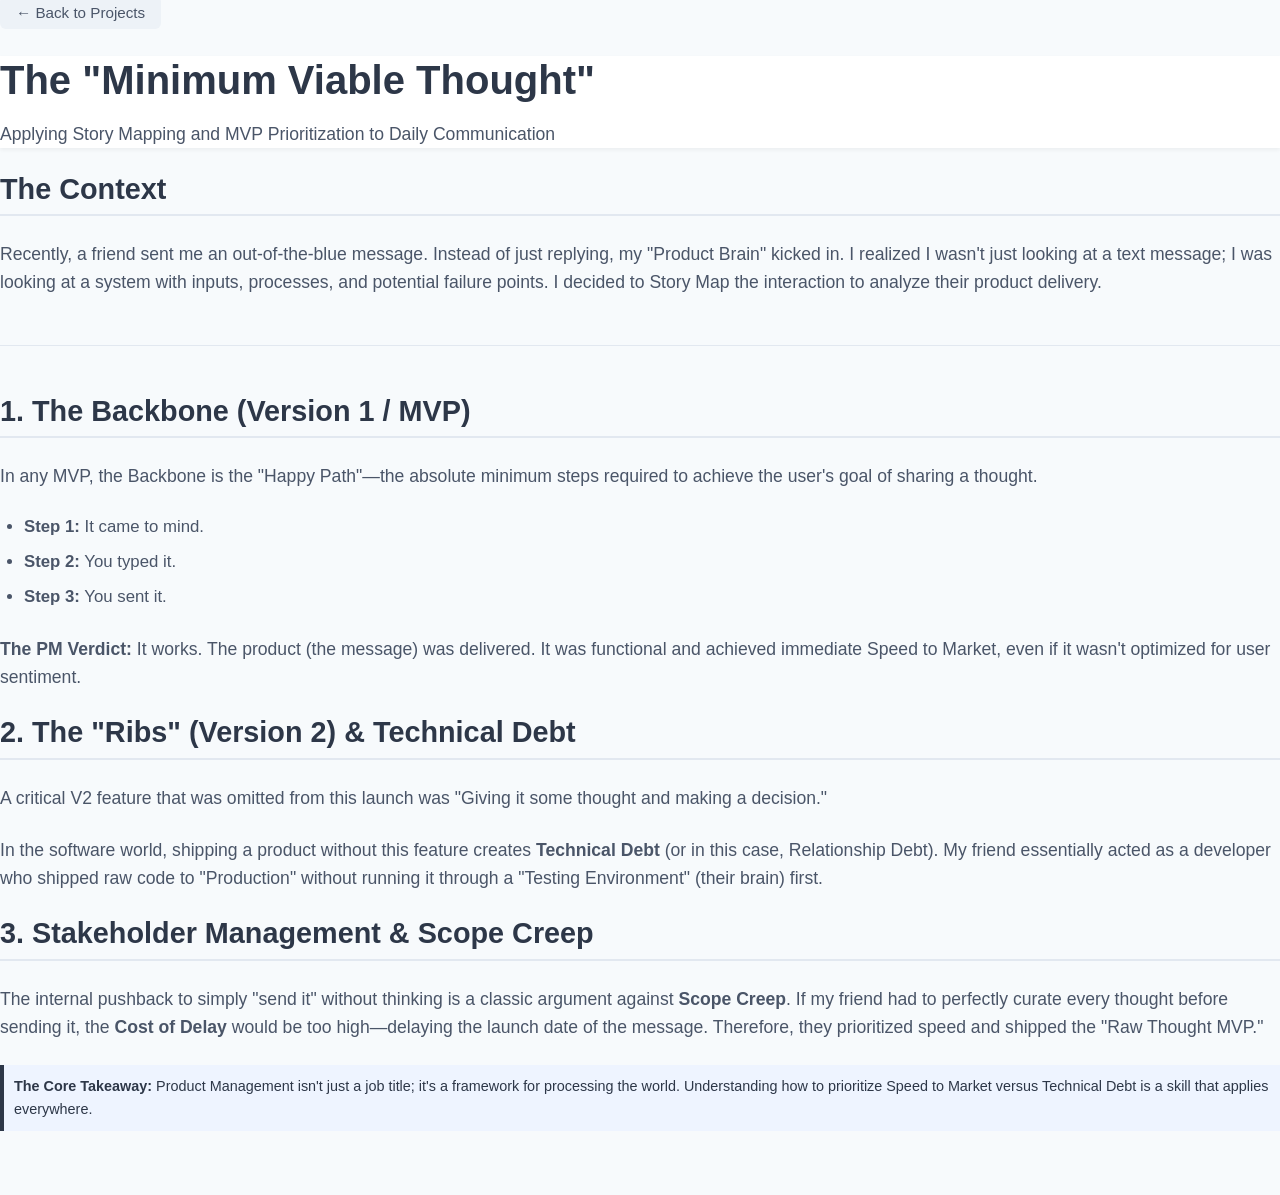
==== blog-mvt.html @ bc2f6c38 "edit projects and blog pages" ====
<!DOCTYPE html>
<html lang="en">
<head>
    <meta charset="UTF-8">
    <meta name="viewport" content="width=device-width, initial-scale=1.0">
    <title>Minimum Viable Thought | PM Portfolio</title>
    <link rel="stylesheet" href="style.css"> 
</head>
<body>
    <div class="container">
        <nav style="margin-bottom: 30px;">
            <a href="projects.html" class="secondary-button">← Back to Projects</a>
        </nav>

        <header>
            <h1>The "Minimum Viable Thought"</h1>
            <p class="tagline">Applying Story Mapping and MVP Prioritization to Daily Communication</p>
        </header>

        <section class="blog-content">
            <h2>The Context</h2>
            <p>Recently, a friend sent me an out-of-the-blue message. Instead of just replying, my "Product Brain" kicked in. I realized I wasn't just looking at a text message; I was looking at a system with inputs, processes, and potential failure points. I decided to Story Map the interaction to analyze their product delivery.</p>

            <hr>

            <h2>1. The Backbone (Version 1 / MVP)</h2>
            <p>In any MVP, the Backbone is the "Happy Path"—the absolute minimum steps required to achieve the user's goal of sharing a thought.</p>
            <ul>
                <li><strong>Step 1:</strong> It came to mind.</li>
                <li><strong>Step 2:</strong> You typed it.</li>
                <li><strong>Step 3:</strong> You sent it.</li>
            </ul>
            <p><strong>The PM Verdict:</strong> It works. The product (the message) was delivered. It was functional and achieved immediate Speed to Market, even if it wasn't optimized for user sentiment.</p>

            <h2>2. The "Ribs" (Version 2) & Technical Debt</h2>
            <p>A critical V2 feature that was omitted from this launch was "Giving it some thought and making a decision."</p>
            <p>In the software world, shipping a product without this feature creates <strong>Technical Debt</strong> (or in this case, Relationship Debt). My friend essentially acted as a developer who shipped raw code to "Production" without running it through a "Testing Environment" (their brain) first.</p>

            <h2>3. Stakeholder Management & Scope Creep</h2>
            <p>The internal pushback to simply "send it" without thinking is a classic argument against <strong>Scope Creep</strong>. If my friend had to perfectly curate every thought before sending it, the <strong>Cost of Delay</strong> would be too high—delaying the launch date of the message. Therefore, they prioritized speed and shipped the "Raw Thought MVP."</p>

            <div class="pm-takeaway">
                <strong>The Core Takeaway:</strong> Product Management isn't just a job title; it's a framework for processing the world. Understanding how to prioritize Speed to Market versus Technical Debt is a skill that applies everywhere.
            </div>
        </section>
    </div>
</body>
</html>
---- style.css ----
/* --- GLOBAL VARIABLES (Your Brand Colors) --- */
:root {
    --primary-color: #2D3748; /* Deep professional slate */
    --accent-color: #3182CE; /* Tech-focused blue for CTAs */
    --bg-color: #F7FAFC; /* Clean off-white background */
    --text-color: #4A5568; /* Highly readable dark gray */
    --white: #FFFFFF;
}

/* --- RESET & FOUNDATION --- */
* {
    margin: 0;
    padding: 0;
    box-sizing: border-box;
}

body {
    font-family: -apple-system, BlinkMacSystemFont, "Segoe UI", Roboto, Helvetica, Arial, sans-serif;
    background-color: var(--bg-color);
    color: var(--text-color);
    line-height: 1.6;
    display: flex;
    flex-direction: column;
    min-height: 100vh;
}

/* --- NAVIGATION --- */
header {
    background-color: var(--white);
    box-shadow: 0 2px 4px rgba(0,0,0,0.05);
    position: sticky;
    top: 0;
    z-index: 100;
}

nav ul {
    display: flex;
    justify-content: center;
    list-style: none;
    padding: 1.5rem;
}

nav ul li {
    margin: 0 1.5rem;
}

nav ul li a {
    text-decoration: none;
    color: var(--primary-color);
    font-weight: 600;
    transition: color 0.3s ease;
}

nav ul li a:hover {
    color: var(--accent-color);
}

/* --- MAIN LAYOUT & TYPOGRAPHY --- */
main {
    max-width: 800px;
    margin: 0 auto;
    padding: 4rem 2rem;
    flex: 1; /* Pushes footer to the bottom */
}

section {
    margin-bottom: 4rem;
}

h1, h2, h3 {
    color: var(--primary-color);
    margin-bottom: 1rem;
    line-height: 1.2;
}

h1 {
    font-size: 2.5rem;
}

h2 {
    font-size: 1.8rem;
    border-bottom: 2px solid #E2E8F0;
    padding-bottom: 0.5rem;
    margin-bottom: 1.5rem;
}

p {
    margin-bottom: 1.5rem;
    font-size: 1.1rem;
}

/* --- HERO SECTION WITH PHOTO --- */
.hero-content {
    display: flex;
    align-items: center;
    gap: 2rem; /* Creates space between the photo and the text */
}

.profile-photo {
    width: 180px;
    height: 180px;
    border-radius: 50%; /* Makes the image a perfect circle */
    object-fit: cover; /* Ensures the image doesn't stretch */
    border: 4px solid var(--white);
    box-shadow: 0 4px 10px rgba(0,0,0,0.1);
    flex-shrink: 0; /* Prevents the image from shrinking on smaller screens */
}

/* --- MOBILE RESPONSIVENESS --- */
@media (max-width: 600px) {
    .hero-content {
        flex-direction: column; /* Stacks image on top of text on phones */
        text-align: center;
    }
    
    .cta-buttons a {
        margin: 0.5rem; /* Better button spacing on mobile */
    }
}

/* --- BUTTONS & CALLS TO ACTION --- */
.cta-buttons a, .button, article a {
    display: inline-block;
    background-color: var(--accent-color);
    color: var(--white);
    padding: 0.8rem 1.5rem;
    text-decoration: none;
    border-radius: 6px;
    font-weight: bold;
    margin-right: 1rem;
    margin-top: 1rem;
    transition: background-color 0.3s ease, transform 0.2s ease;
}

.cta-buttons a:hover, .button:hover, article a:hover {
    background-color: #2B6CB0;
    transform: translateY(-2px);
}

/* --- CONTENT CARDS (Projects & Resume) --- */
article {
    background: var(--white);
    padding: 2rem;
    border-radius: 8px;
    box-shadow: 0 4px 6px rgba(0,0,0,0.05);
    margin-bottom: 2rem;
    border-left: 4px solid var(--accent-color);
}

hr {
    border: 0;
    height: 1px;
    background: #E2E8F0;
    margin: 3rem 0;
}

ul, ol {
    margin-left: 1.5rem;
    margin-bottom: 1.5rem;
}

li {
    margin-bottom: 0.5rem;
    font-size: 1.05rem;
}

/* --- FOOTER --- */
footer {
    text-align: center;
    padding: 2rem;
    background-color: var(--primary-color);
    color: var(--white);
}

footer p {
    margin: 0;
    font-size: 0.9rem;
}

/* --- SECONDARY BUTTONS (Contact Section) --- */
.contact-buttons {
    display: flex;
    gap: 1rem; /* Creates even spacing between the buttons */
    flex-wrap: wrap; /* Ensures they stack neatly on small phone screens */
    margin-top: 1.5rem;
}

.secondary-button {
    background-color: #EDF2F7; /* A very light, subtle gray-blue */
    color: var(--text-color); /* Matches your sub-text perfectly */
    padding: 0.5rem 1rem; /* Smaller frame size than your primary buttons */
    text-decoration: none; /* Removes the tacky underline */
    border-radius: 6px;
    font-weight: 500;
    font-size: 0.95rem; /* Slightly smaller text */
    transition: background-color 0.2s ease, transform 0.2s ease;
}

.secondary-button:hover {
    background-color: #E2E8F0; /* Slightly darker on hover for a tactile feel */
    transform: translateY(-2px); /* Keeps the same subtle "lift" as your other buttons */
}

.blog-section {
    margin-top: 50px;
    padding-top: 20px;
    border-top: 1px solid #eee;
}

.blog-card {
    background: #f9f9f9; /* Lighter background to distinguish from main projects */
    padding: 25px;
    border-radius: 12px;
    margin-bottom: 20px;
}

.pm-takeaway {
    font-size: 0.9rem;
    color: var(--primary-color);
    margin: 15px 0;
    padding: 10px;
    background: #eef4ff;
    border-left: 4px solid var(--primary-color);
}
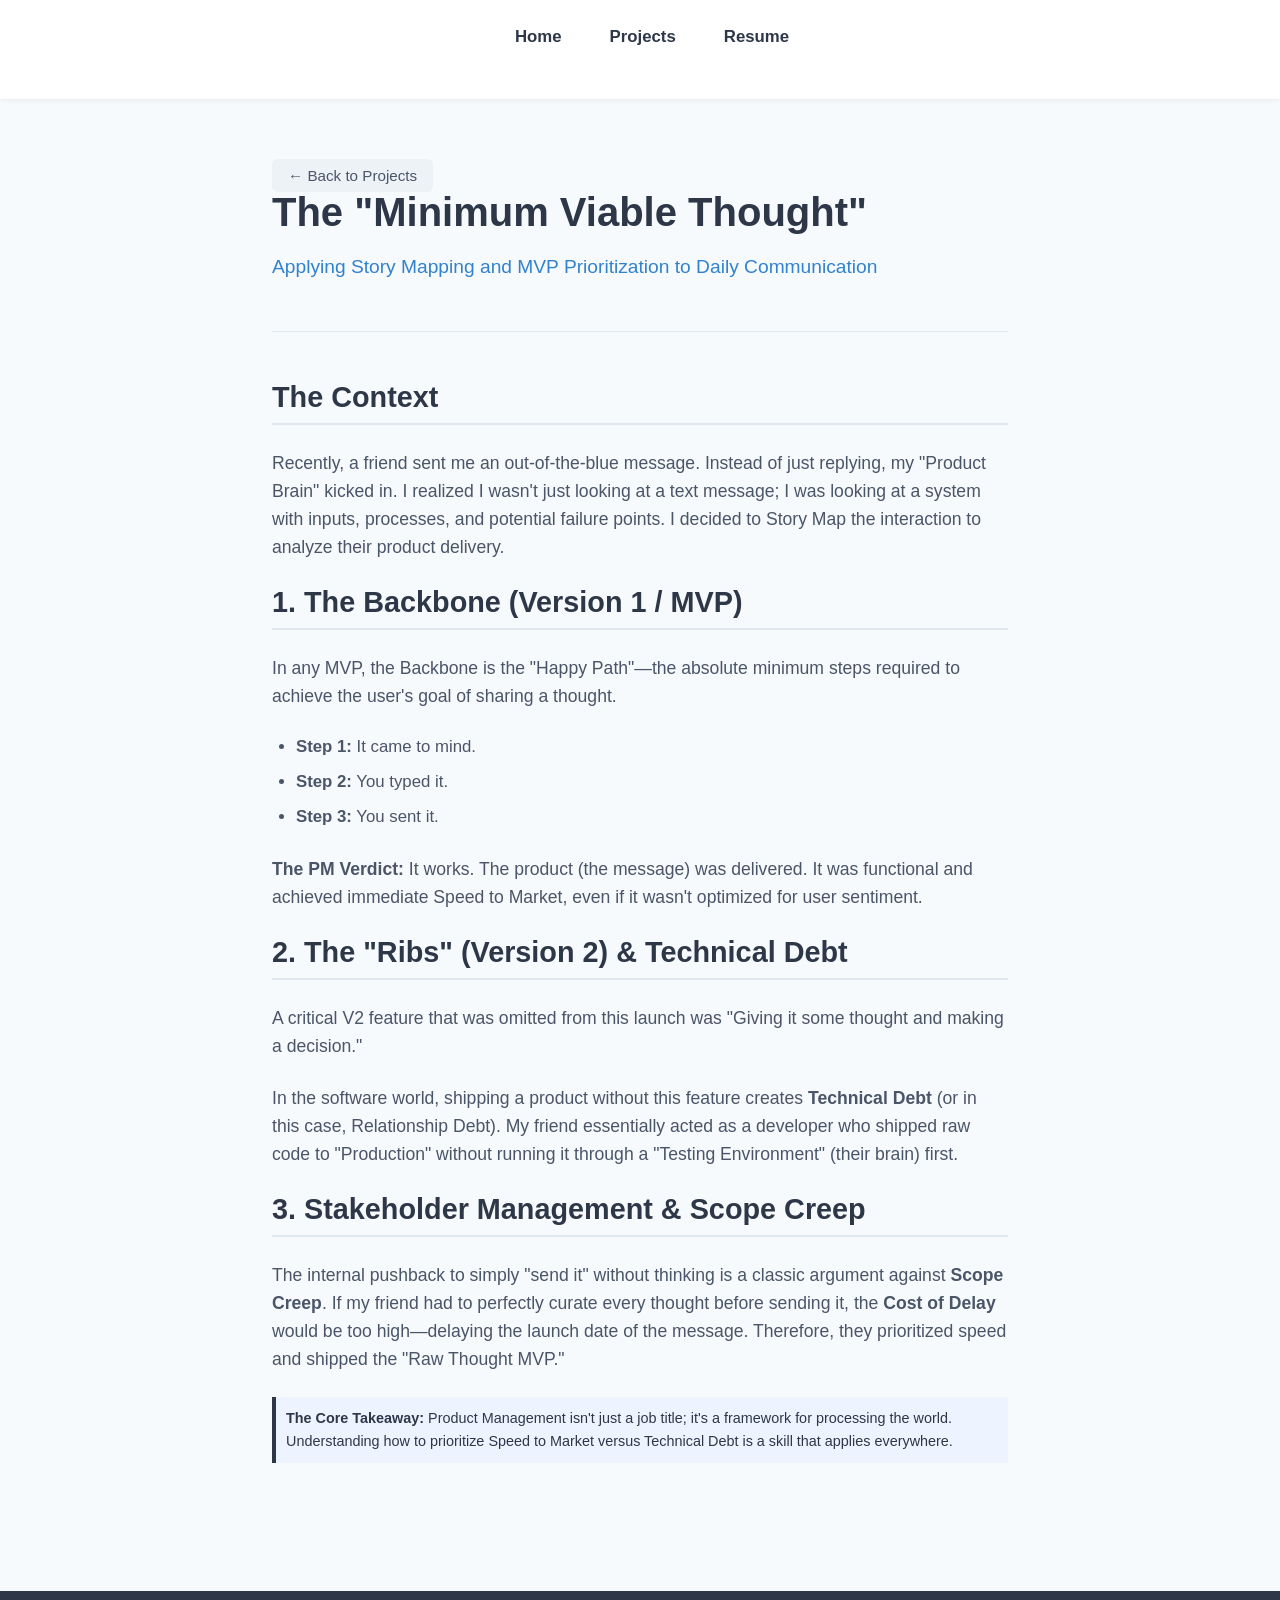
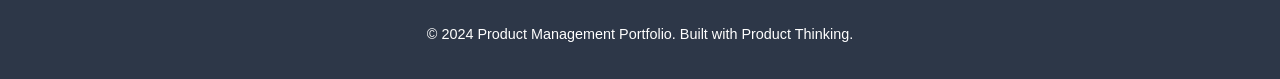
==== commit 53e2cceb: "edited blog-mvt.html" ====
--- a/blog-mvt.html
+++ b/blog-mvt.html
@@ -7,21 +7,28 @@
     <link rel="stylesheet" href="style.css"> 
 </head>
 <body>
-    <div class="container">
-        <nav style="margin-bottom: 30px;">
-            <a href="projects.html" class="secondary-button">← Back to Projects</a>
+
+    <header>
+        <nav>
+            <ul>
+                <li><a href="index.html">Home</a></li>
+                <li><a href="projects.html">Projects</a></li>
+                <li><a href="resume.html">Resume</a></li>
+            </ul>
         </nav>
+    </header>
 
-        <header>
-            <h1>The "Minimum Viable Thought"</h1>
-            <p class="tagline">Applying Story Mapping and MVP Prioritization to Daily Communication</p>
-        </header>
+    <main>
+        <a href="projects.html" class="secondary-button" style="margin-bottom: 2.5rem;">← Back to Projects</a>
+
+        <h1>The "Minimum Viable Thought"</h1>
+        <p style="font-size: 1.2rem; color: var(--accent-color); margin-bottom: 2rem;">Applying Story Mapping and MVP Prioritization to Daily Communication</p>
+        
+        <hr>
 
         <section class="blog-content">
             <h2>The Context</h2>
             <p>Recently, a friend sent me an out-of-the-blue message. Instead of just replying, my "Product Brain" kicked in. I realized I wasn't just looking at a text message; I was looking at a system with inputs, processes, and potential failure points. I decided to Story Map the interaction to analyze their product delivery.</p>
-
-            <hr>
 
             <h2>1. The Backbone (Version 1 / MVP)</h2>
             <p>In any MVP, the Backbone is the "Happy Path"—the absolute minimum steps required to achieve the user's goal of sharing a thought.</p>
@@ -43,6 +50,11 @@
                 <strong>The Core Takeaway:</strong> Product Management isn't just a job title; it's a framework for processing the world. Understanding how to prioritize Speed to Market versus Technical Debt is a skill that applies everywhere.
             </div>
         </section>
-    </div>
+    </main>
+
+    <footer>
+        <p>&copy; 2024 Product Management Portfolio. Built with Product Thinking.</p>
+    </footer>
+
 </body>
 </html>
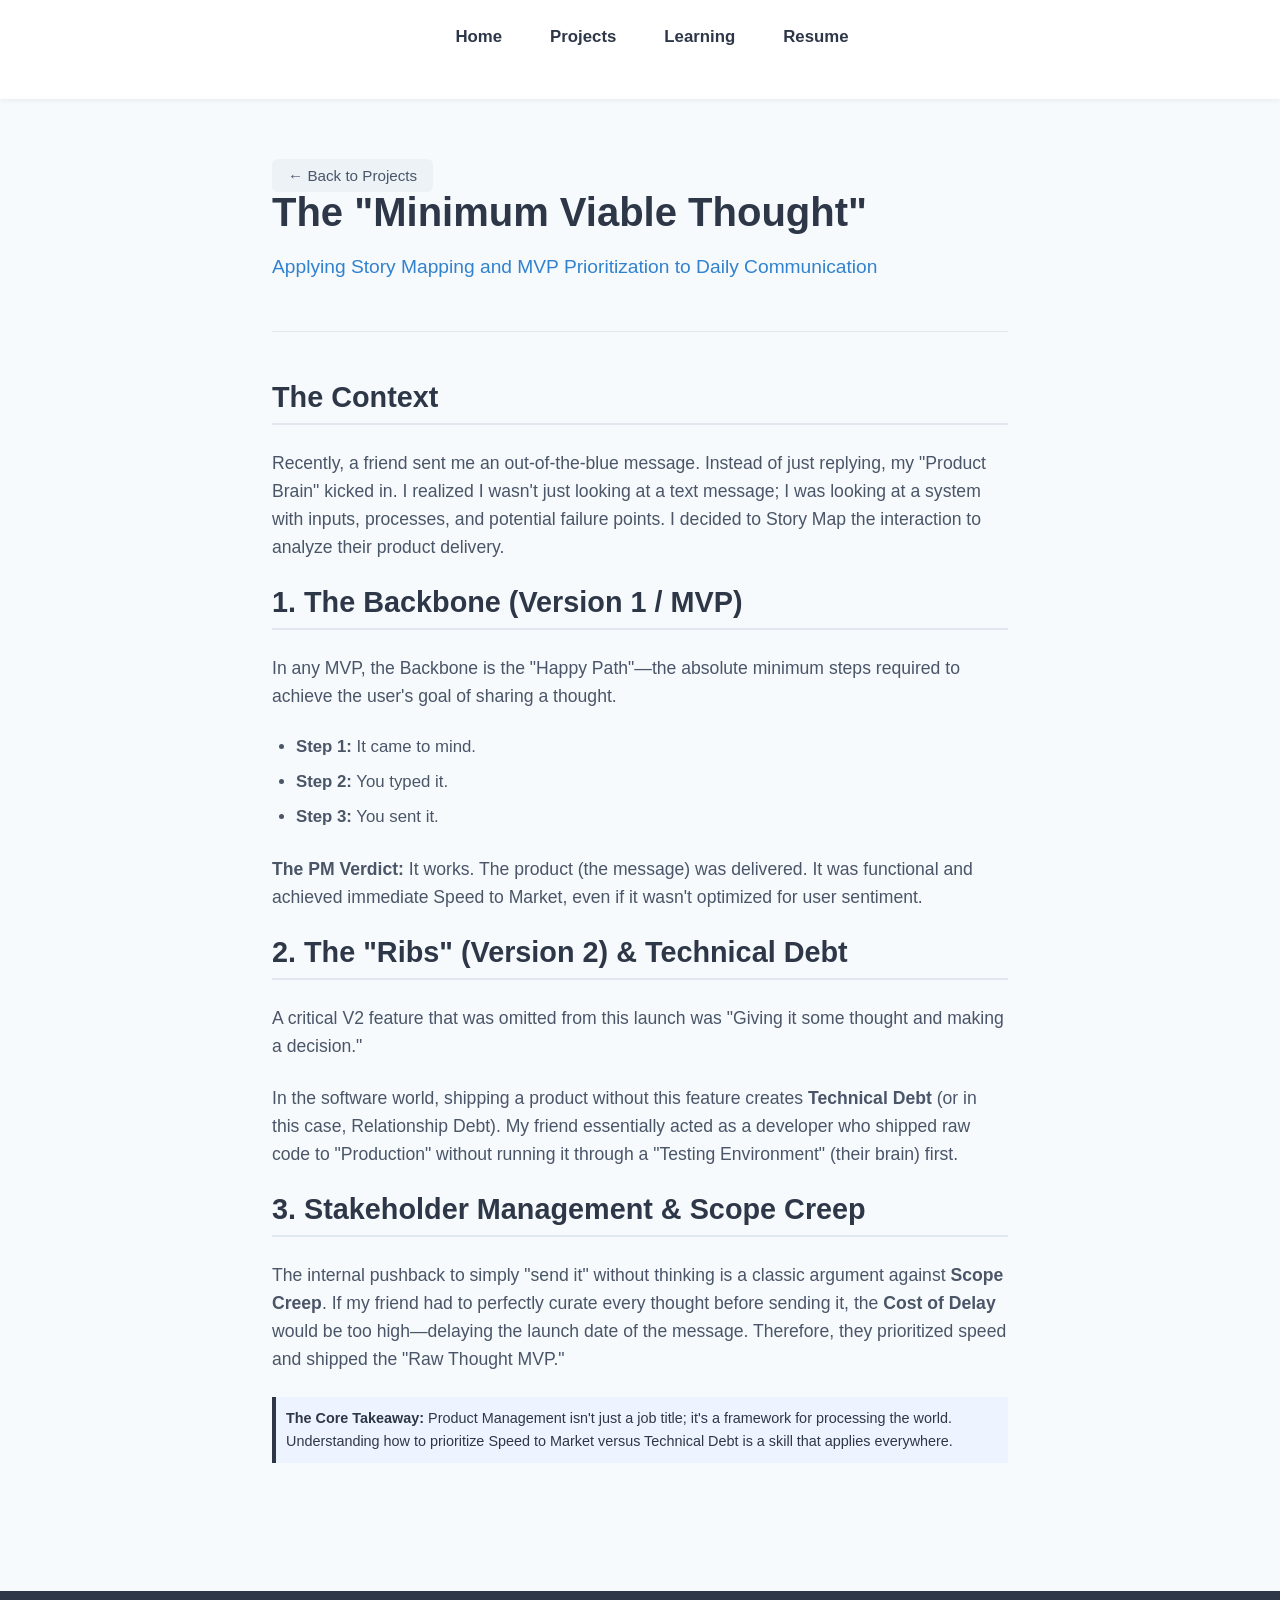
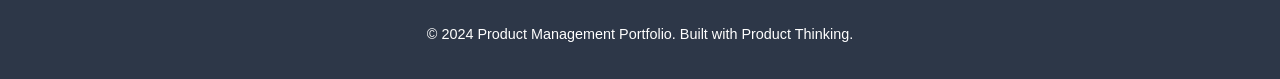
==== commit b5031bde: "Uodate nav links" ====
--- a/blog-mvt.html
+++ b/blog-mvt.html
@@ -13,7 +13,7 @@
             <ul>
                 <li><a href="index.html">Home</a></li>
                 <li><a href="projects.html">Projects</a></li>
-                <li><a href="resume.html">Resume</a></li>
+                <li><a href="learning.html">Learning</a></li> <li><a href="resume.html">Resume</a></li>
             </ul>
         </nav>
     </header>
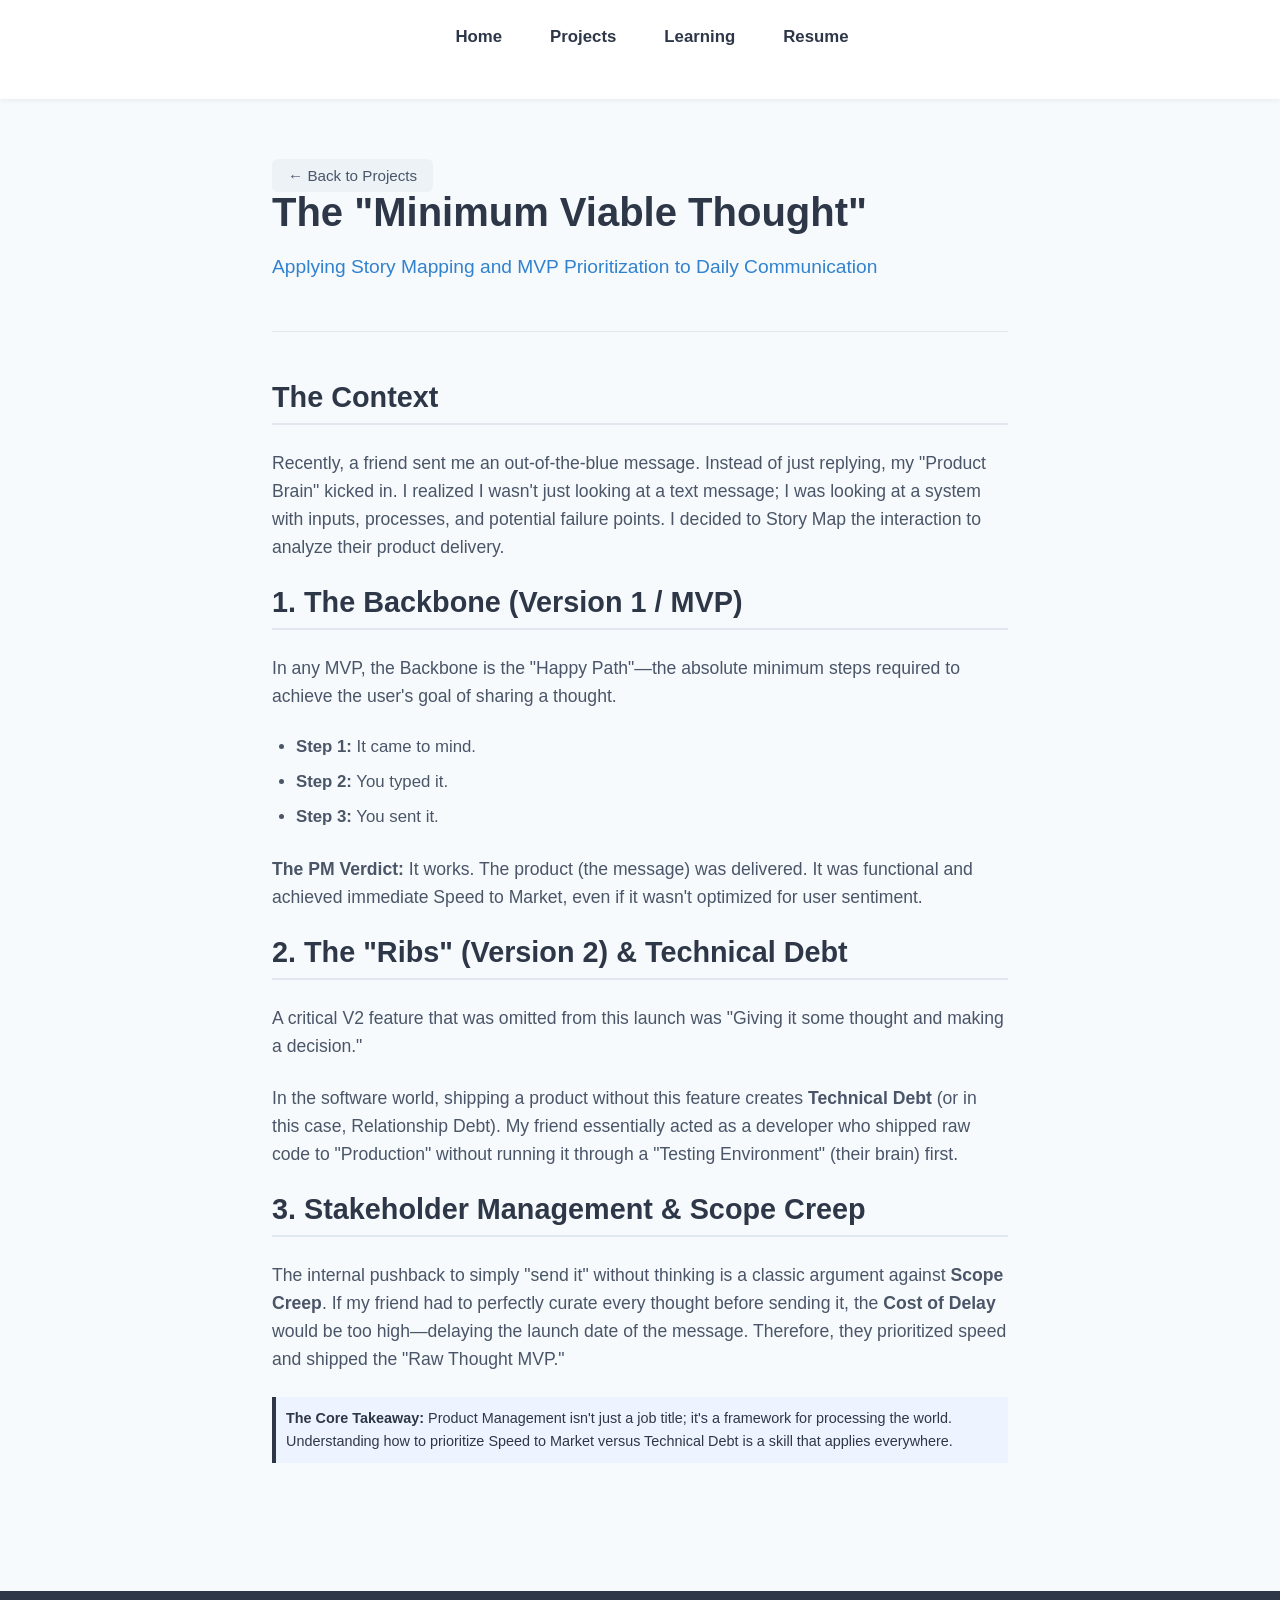
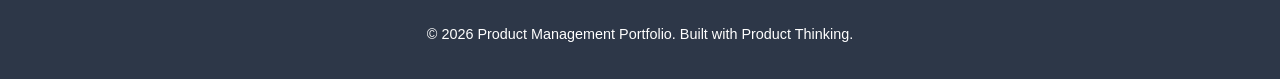
==== commit 115a34a9: "Locked yeah in footer" ====
--- a/blog-mvt.html
+++ b/blog-mvt.html
@@ -53,7 +53,11 @@
     </main>
 
     <footer>
-        <p>&copy; 2024 Product Management Portfolio. Built with Product Thinking.</p>
+        <p>&copy; <span id="currentYear"></span> Product Management Portfolio. Built with Product Thinking.</p>
+        
+        <script>
+            document.getElementById("currentYear").textContent = new Date().getFullYear();
+        </script>
     </footer>
 
 </body>
